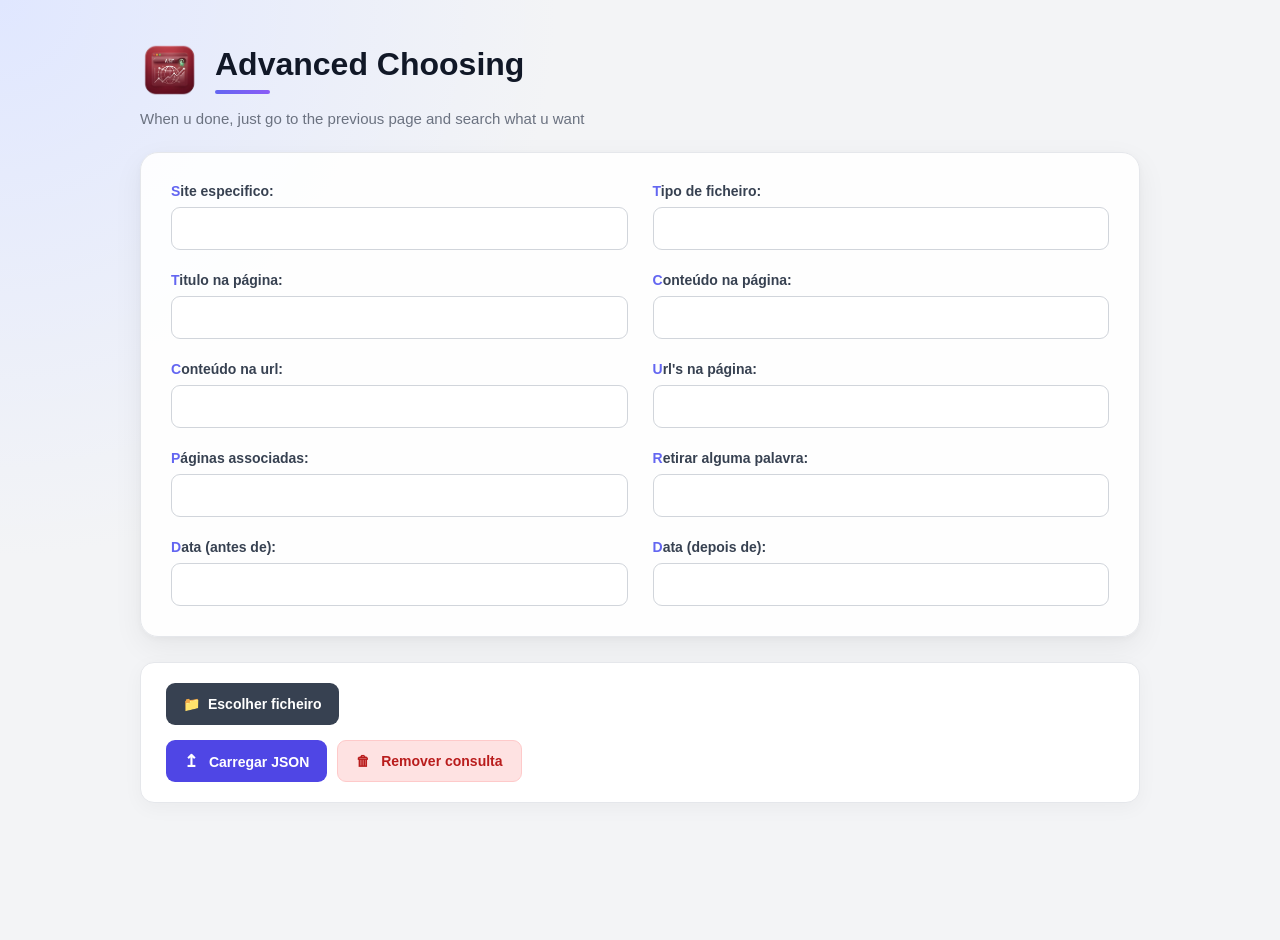
==== pages/options_search.html @ 25a2e969 "full update" ====
<!DOCTYPE html>

<html lang="pt">

<head>

    <meta charset="UTF-8">

    <meta
        name="viewport"
        content="width=device-width, initial-scale=1.0"
    >

    <title>Options choose</title>

    <link
        rel="stylesheet"
        href="../pages/styles/options_search.css"
    >

    <link
        rel="shortcut icon"
        href="../images/ASM_icon.ico"
        type="image/x-icon"
    >

    <script
        src="../commands.js"
        defer>
    </script>

</head>


<body>

    <div id="title_choose">

        <div class="images_container">

            <img
                src="../images/ASM_redicon.png"
                alt=""
                class="small_images"
                id="main_image"
            >

            <a href="../main.html">

                <img
                    src="../images/ASM_icon.png"
                    class="small_images"
                    id="hover_image"
                    alt=""
                >

            </a>

        </div>

        <h1>
            Advanced Choosing
        </h1>

    </div>

    <p style="font-size: 18px; margin: 0px;margin-left: 15px;">When u done, just go to the previous page and search what u want </p>




    <div id="main_div_choices">

        <div id="main_div_input_choices">



            <div class="div_input_choices">

                <p>
                    Site especifico:
                </p>

                <input
                    type="text"
                    class="inputs_choices"
                >

            </div>


            <div class="div_input_choices">

                <p>
                    Tipo de ficheiro:
                </p>

                <input
                    type="text"
                    class="inputs_choices"
                >

            </div>


            <div class="div_input_choices">

                <p>
                    Titulo na página:
                </p>

                <input
                    type="text"
                    class="inputs_choices"
                >

            </div>


            <div class="div_input_choices">

                <p>
                    Conteúdo na página:
                </p>

                <input
                    type="text"
                    class="inputs_choices"
                >

            </div>


            <div class="div_input_choices">

                <p>
                    Conteúdo na url:
                </p>

                <input
                    type="text"
                    class="inputs_choices"
                >

            </div>


            <div class="div_input_choices">

                <p>
                    Url's na página:
                </p>

                <input
                    type="text"
                    class="inputs_choices"
                >

            </div>


            <div class="div_input_choices">

                <p>
                    Páginas associadas:
                </p>

                <input
                    type="text"
                    class="inputs_choices"
                >

            </div>


            <div class="div_input_choices">

                <p>
                    Retirar alguma palavra:
                </p>

                <input
                    type="text"
                    class="inputs_choices"
                >

            </div>

            <div class="div_input_choices">

                <p>
                    Data (antes de):
                </p>

                <input
                    type="text"
                    class="inputs_choices"
                >

            </div>

            <div class="div_input_choices">

                <p>
                    Data (depois de):
                </p>

                <input
                    type="text"
                    class="inputs_choices"
                >

            </div>
        </div>

    </div>

    <div style="margin-left: 10px;">

        <input
            type="file"
            id="fileInput"
            hidden
            accept=".json"
        >


        <label
            for="fileInput"
            class="file_button"
        >
            Escolher ficheiro
        </label>


        <span id="fileName"></span>
        <div style="display: flex;">
            <button id="button">
                Carregar JSON
            </button>


            <button id="removeButton">
                Remover consulta
            </button>
        </div>


    </div>

</body>

</html>
---- pages/styles/options_search.css ----
@charset "UTF-8";

* {
    box-sizing: border-box;
}

body {
    margin: 0;
    min-height: 100vh;

    font-family: "Segoe UI", Arial, sans-serif;

    background:
        radial-gradient(
            circle at top left,
            #e0e7ff 0%,
            transparent 35%
        ),
        #f3f4f6;

    color: #1f2937;

    transition:
        background-color 0.4s ease,
        color 0.4s ease;
}


#title_choose {
    display: flex;
    align-items: center;

    width: min(1000px, calc(100% - 40px));

    margin: 40px auto 0;
}

#title_choose h1 {
    margin: 0;

    font-size: 32px;
    font-weight: 700;

    color: #111827;
}

#title_choose h1::after {
    content: "";

    display: block;

    width: 55px;
    height: 4px;

    margin-top: 7px;

    background: linear-gradient(
        90deg,
        #6366f1,
        #8b5cf6
    );

    border-radius: 10px;
}

.images_container {
    position: relative;

    width: 60px;
    height: 60px;

    margin-right: 15px;
}

.small_images {
    width: 60px;
    height: 60px;

    object-fit: contain;
}

.images_container img {
    display: block;

    transition:
        opacity 0.35s ease,
        transform 0.35s ease;
}

#main_image {
    position: absolute;

    inset: 0;

    margin: 0;

    opacity: 1;
}

#hover_image {
    position: absolute;

    inset: 0;

    margin: 0;

    opacity: 0;
}

.images_container:hover #main_image {
    opacity: 0;
    transform: scale(0.9);
}

.images_container:hover #hover_image {
    opacity: 1;
    transform: scale(1.05);
}




body > p {
    width: min(1000px, calc(100% - 40px));

    margin: 10px auto 25px !important;

    color: #6b7280;

    font-size: 15px !important;
}



#main_div_choices {
    width: min(1000px, calc(100% - 40px));

    margin: 0 auto 25px;

    padding: 30px;

    background: rgba(255, 255, 255, 0.92);

    border: 1px solid #e5e7eb;

    border-radius: 18px;

    box-shadow:
        0 10px 30px rgba(0, 0, 0, 0.06),
        0 2px 6px rgba(0, 0, 0, 0.03);
}


#main_div_input_choices {
    display: grid;

    grid-template-columns: 1fr 1fr;

    gap: 22px 25px;
}


.div_input_choices {
    display: flex;
    flex-direction: column;

    gap: 8px;

    margin: 0;
}

.div_input_choices p {
    margin: 0;

    font-size: 14px;
    font-weight: 600;

    color: #374151;
}

.div_input_choices p::first-letter {
    color: #6366f1;
}



.inputs_choices {
    width: 100%;
    max-width: none;

    height: 43px;

    padding: 0 13px;

    font-family: inherit;
    font-size: 14px;

    color: #111827;

    background: #ffffff;

    border: 1px solid #d1d5db;

    border-radius: 9px;

    outline: none;

    transition:
        border-color 0.2s ease,
        box-shadow 0.2s ease,
        background-color 0.2s ease;
}

.inputs_choices:hover {
    border-color: #9ca3af;
}

.inputs_choices:focus {
    border-color: #6366f1;

    background-color: #fff;

    box-shadow:
        0 0 0 3px rgba(99, 102, 241, 0.14);
}


body > div:last-child {
    width: min(1000px, calc(100% - 40px));

    margin: 0 auto 40px !important;

    padding: 20px 25px;

    background: #ffffff;

    border: 1px solid #e5e7eb;

    border-radius: 14px;

    box-shadow:
        0 5px 20px rgba(0, 0, 0, 0.04);
}


.file_button {
    display: inline-flex;
    align-items: center;
    justify-content: center;

    min-height: 42px;

    padding: 0 17px;

    background: #374151;

    color: #ffffff;

    border-radius: 9px;

    font-size: 14px;
    font-weight: 600;

    cursor: pointer;

    transition:
        background-color 0.2s ease,
        transform 0.15s ease,
        box-shadow 0.2s ease;
}

.file_button::before {
    content: "📁";

    margin-right: 8px;
}

.file_button:hover {
    background: #1f2937;

    transform: translateY(-1px);

    box-shadow:
        0 5px 12px rgba(0, 0, 0, 0.15);
}



#fileName {
    margin-left: 10px;

    color: #6b7280;

    font-size: 13px;
}


body > div:last-child > div {
    display: flex;

    gap: 10px;

    margin-top: 15px;
}



#button {
    margin: 0;

    min-height: 42px;

    padding: 0 18px;

    background: #4f46e5;

    color: white;

    border: none;

    border-radius: 9px;

    font-family: inherit;

    font-size: 14px;
    font-weight: 600;

    cursor: pointer;

    transition:
        background-color 0.2s ease,
        transform 0.15s ease,
        box-shadow 0.2s ease;
}

#button::before {
    content: "↥";

    margin-right: 7px;

    font-size: 17px;
}

#button:hover {
    background: #4338ca;

    transform: translateY(-1px);

    box-shadow:
        0 5px 12px rgba(79, 70, 229, 0.25);
}



#removeButton {
    margin: 0;

    min-height: 42px;

    padding: 0 18px;

    background: #fee2e2;

    color: #b91c1c;

    border: 1px solid #fecaca;

    border-radius: 9px;

    font-family: inherit;

    font-size: 14px;
    font-weight: 600;

    cursor: pointer;

    transition:
        background-color 0.2s ease,
        color 0.2s ease,
        transform 0.15s ease;
}

#removeButton::before {
    content: "🗑";

    margin-right: 7px;
}

#removeButton:hover {
    background: #dc2626;

    color: white;

    transform: translateY(-1px);
}


@media (max-width: 700px) {

    #title_choose {
        margin-top: 25px;
    }

    #title_choose h1 {
        font-size: 25px;
    }

    #main_div_choices {
        padding: 20px;
    }

    #main_div_input_choices {
        grid-template-columns: 1fr;

        gap: 18px;
    }

    body > div:last-child {
        padding: 17px;
    }

    body > div:last-child > div {
        flex-direction: column;
    }

    #button,
    #removeButton {
        width: 100%;
    }

    #fileName {
        display: block;

        margin: 8px 0 0;
    }
}
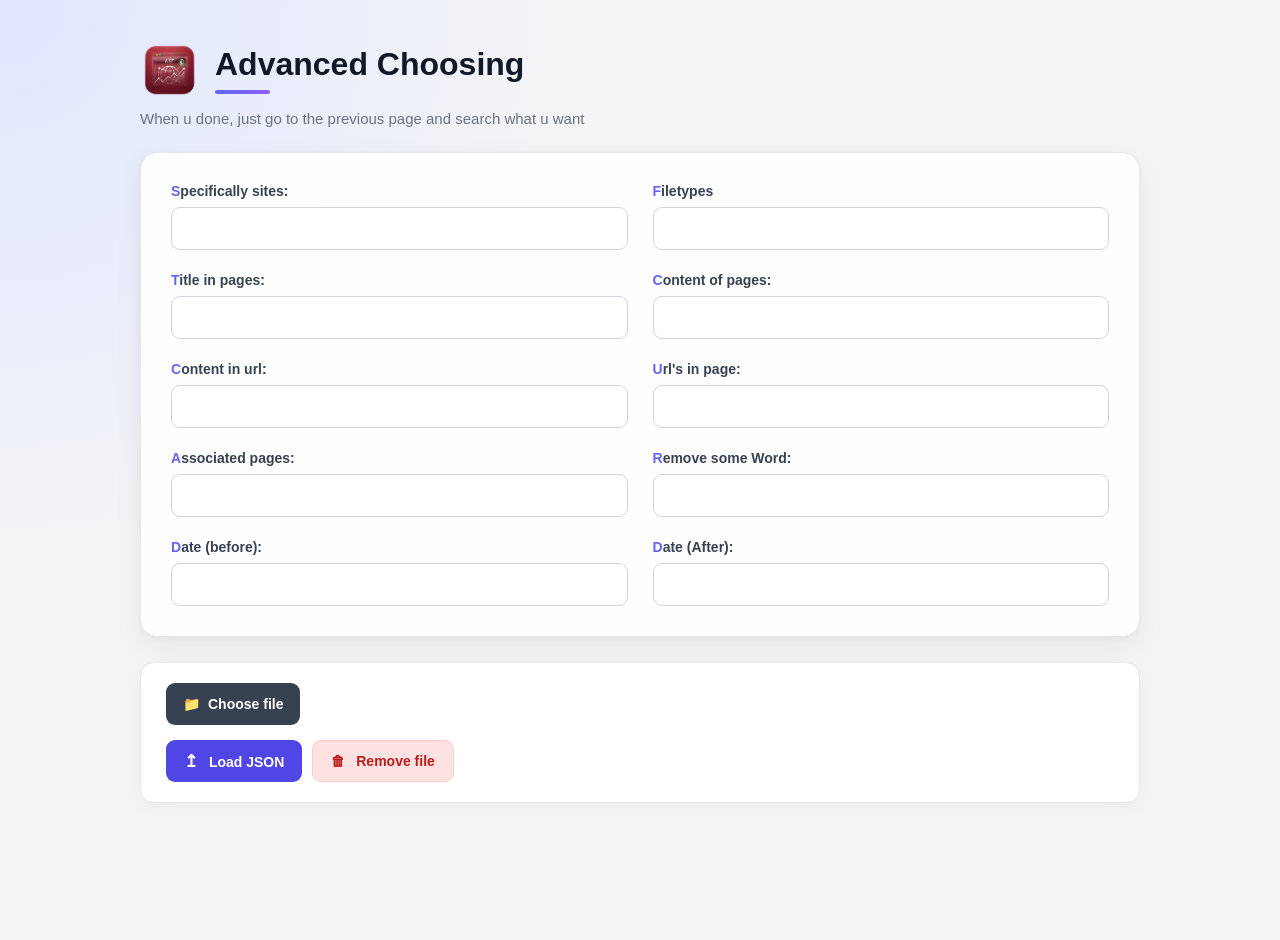
==== commit b50a8b39: "translation to English" ====
--- a/pages/options_search.html
+++ b/pages/options_search.html
@@ -78,131 +78,131 @@
             <div class="div_input_choices">
 
                 <p>
-                    Site especifico:
-                </p>
-
-                <input
-                    type="text"
-                    class="inputs_choices"
-                >
-
-            </div>
-
-
-            <div class="div_input_choices">
-
-                <p>
-                    Tipo de ficheiro:
-                </p>
-
-                <input
-                    type="text"
-                    class="inputs_choices"
-                >
-
-            </div>
-
-
-            <div class="div_input_choices">
-
-                <p>
-                    Titulo na página:
-                </p>
-
-                <input
-                    type="text"
-                    class="inputs_choices"
-                >
-
-            </div>
-
-
-            <div class="div_input_choices">
-
-                <p>
-                    Conteúdo na página:
-                </p>
-
-                <input
-                    type="text"
-                    class="inputs_choices"
-                >
-
-            </div>
-
-
-            <div class="div_input_choices">
-
-                <p>
-                    Conteúdo na url:
-                </p>
-
-                <input
-                    type="text"
-                    class="inputs_choices"
-                >
-
-            </div>
-
-
-            <div class="div_input_choices">
-
-                <p>
-                    Url's na página:
-                </p>
-
-                <input
-                    type="text"
-                    class="inputs_choices"
-                >
-
-            </div>
-
-
-            <div class="div_input_choices">
-
-                <p>
-                    Páginas associadas:
-                </p>
-
-                <input
-                    type="text"
-                    class="inputs_choices"
-                >
-
-            </div>
-
-
-            <div class="div_input_choices">
-
-                <p>
-                    Retirar alguma palavra:
-                </p>
-
-                <input
-                    type="text"
-                    class="inputs_choices"
-                >
-
-            </div>
-
-            <div class="div_input_choices">
-
-                <p>
-                    Data (antes de):
-                </p>
-
-                <input
-                    type="text"
-                    class="inputs_choices"
-                >
-
-            </div>
-
-            <div class="div_input_choices">
-
-                <p>
-                    Data (depois de):
+                    Specifically sites:
+                </p>
+
+                <input
+                    type="text"
+                    class="inputs_choices"
+                >
+
+            </div>
+
+
+            <div class="div_input_choices">
+
+                <p>
+                    Filetypes
+                </p>
+
+                <input
+                    type="text"
+                    class="inputs_choices"
+                >
+
+            </div>
+
+
+            <div class="div_input_choices">
+
+                <p>
+                    Title in pages:
+                </p>
+
+                <input
+                    type="text"
+                    class="inputs_choices"
+                >
+
+            </div>
+
+
+            <div class="div_input_choices">
+
+                <p>
+                    Content of pages:
+                </p>
+
+                <input
+                    type="text"
+                    class="inputs_choices"
+                >
+
+            </div>
+
+
+            <div class="div_input_choices">
+
+                <p>
+                    Content in url:
+                </p>
+
+                <input
+                    type="text"
+                    class="inputs_choices"
+                >
+
+            </div>
+
+
+            <div class="div_input_choices">
+
+                <p>
+                    Url's in page:
+                </p>
+
+                <input
+                    type="text"
+                    class="inputs_choices"
+                >
+
+            </div>
+
+
+            <div class="div_input_choices">
+
+                <p>
+                    Associated pages:
+                </p>
+
+                <input
+                    type="text"
+                    class="inputs_choices"
+                >
+
+            </div>
+
+
+            <div class="div_input_choices">
+
+                <p>
+                    Remove some Word:
+                </p>
+
+                <input
+                    type="text"
+                    class="inputs_choices"
+                >
+
+            </div>
+
+            <div class="div_input_choices">
+
+                <p>
+                    Date (before):
+                </p>
+
+                <input
+                    type="text"
+                    class="inputs_choices"
+                >
+
+            </div>
+
+            <div class="div_input_choices">
+
+                <p>
+                    Date (After):
                 </p>
 
                 <input
@@ -229,19 +229,19 @@
             for="fileInput"
             class="file_button"
         >
-            Escolher ficheiro
+            Choose file
         </label>
 
 
         <span id="fileName"></span>
         <div style="display: flex;">
             <button id="button">
-                Carregar JSON
+                Load JSON
             </button>
 
 
             <button id="removeButton">
-                Remover consulta
+                Remove file
             </button>
         </div>
 
